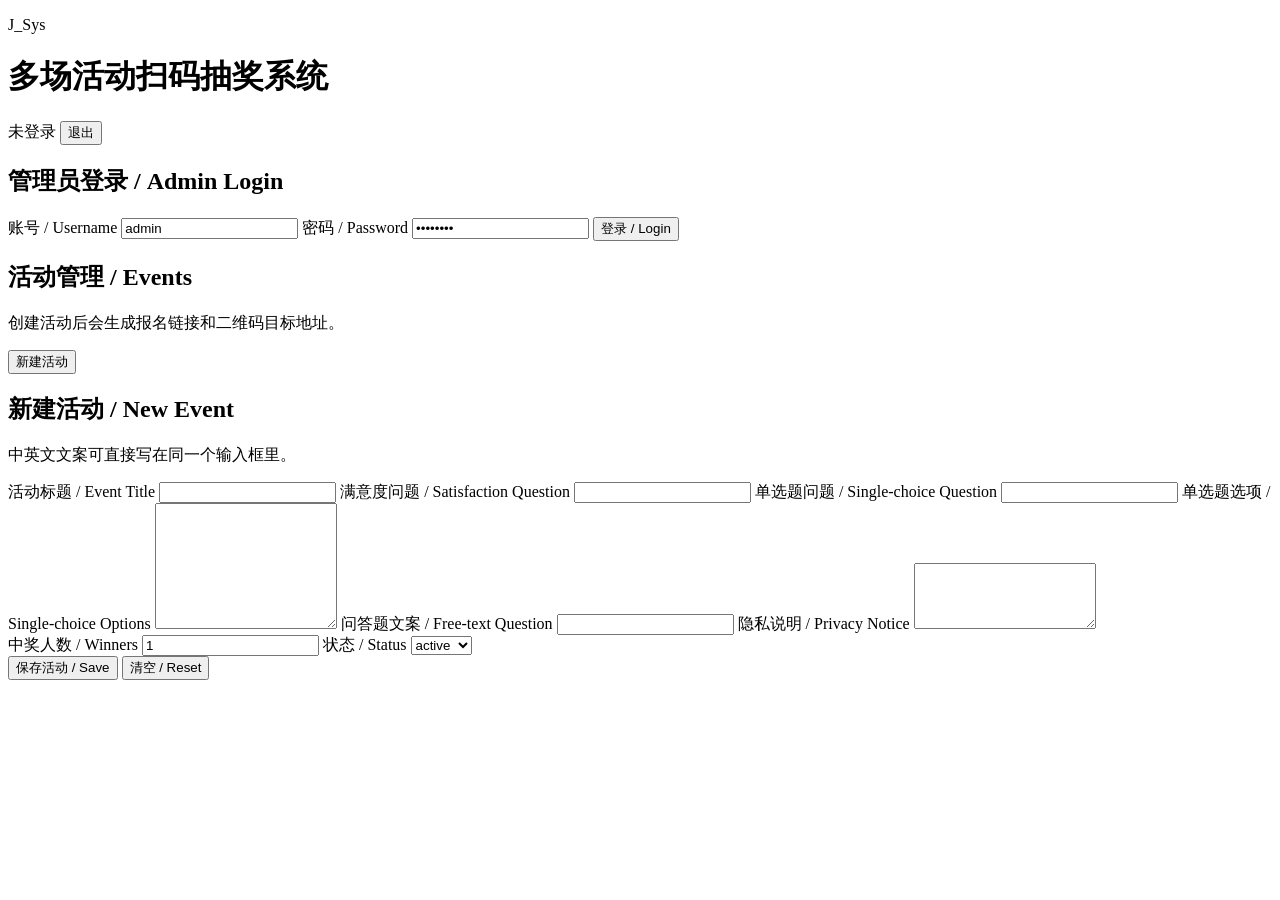
==== frontend/public/index.html @ 700e4979 "Initial lucky draw system" ====
<!doctype html>
<html lang="zh-CN">
  <head>
    <meta charset="utf-8" />
    <meta name="viewport" content="width=device-width, initial-scale=1" />
    <title>J_Sys Lucky Draw</title>
    <link rel="stylesheet" href="/styles.css" />
  </head>
  <body>
    <main class="app-shell">
      <header class="topbar">
        <div>
          <p class="eyebrow">J_Sys</p>
          <h1>多场活动扫码抽奖系统</h1>
        </div>
        <div class="topbar-actions hidden">
          <span id="sessionLabel" class="session-label">未登录</span>
          <button id="logoutButton" class="secondary hidden" type="button">退出</button>
        </div>
      </header>

      <section id="joinView" class="panel narrow hidden"></section>
      <section id="resultView" class="panel narrow hidden"></section>
      <section id="screenView" class="screen-view hidden"></section>

      <section id="loginView" class="panel narrow hidden">
        <h2>管理员登录 / Admin Login</h2>
        <form id="loginForm" class="form-grid">
          <label>
            账号 / Username
            <input name="username" autocomplete="username" value="admin" required />
          </label>
          <label>
            密码 / Password
            <input name="password" type="password" autocomplete="current-password" value="admin123" required />
          </label>
          <button type="submit">登录 / Login</button>
        </form>
        <p id="loginMessage" class="message"></p>
      </section>

      <section id="adminView" class="hidden">
        <div class="layout">
          <section class="panel list-panel">
            <div class="section-head">
              <div>
                <h2>活动管理 / Events</h2>
                <p>创建活动后会生成报名链接和二维码目标地址。</p>
              </div>
              <button id="newEventButton" type="button">新建活动</button>
            </div>
            <div id="eventList" class="event-list"></div>
          </section>

          <section class="panel form-panel">
            <div class="section-head">
              <div>
                <h2 id="formTitle">新建活动 / New Event</h2>
                <p>中英文文案可直接写在同一个输入框里。</p>
              </div>
            </div>

            <form id="eventForm" class="form-grid">
              <input type="hidden" name="id" />
              <label>
                活动标题 / Event Title
                <input name="title" required />
              </label>
              <label>
                满意度问题 / Satisfaction Question
                <input name="satisfactionQuestion" required />
              </label>
              <label>
                单选题问题 / Single-choice Question
                <input name="topicQuestion" required />
              </label>
              <label>
                单选题选项 / Single-choice Options
                <textarea name="topicOptions" rows="8" required></textarea>
              </label>
              <label>
                问答题文案 / Free-text Question
                <input name="freeTextQuestion" required />
              </label>
              <label>
                隐私说明 / Privacy Notice
                <textarea name="privacyNotice" rows="4" required></textarea>
              </label>
              <div class="split">
                <label>
                  中奖人数 / Winners
                  <input name="winningCount" type="number" min="1" value="1" required />
                </label>
                <label>
                  状态 / Status
                  <select name="status">
                    <option value="active">active</option>
                    <option value="draft">draft</option>
                    <option value="closed">closed</option>
                  </select>
                </label>
              </div>
              <div class="form-actions">
                <button type="submit">保存活动 / Save</button>
                <button id="resetFormButton" class="secondary" type="button">清空 / Reset</button>
              </div>
            </form>
            <p id="eventMessage" class="message"></p>
          </section>
        </div>
      </section>
    </main>

    <script src="/main.js"></script>
  </body>
</html>
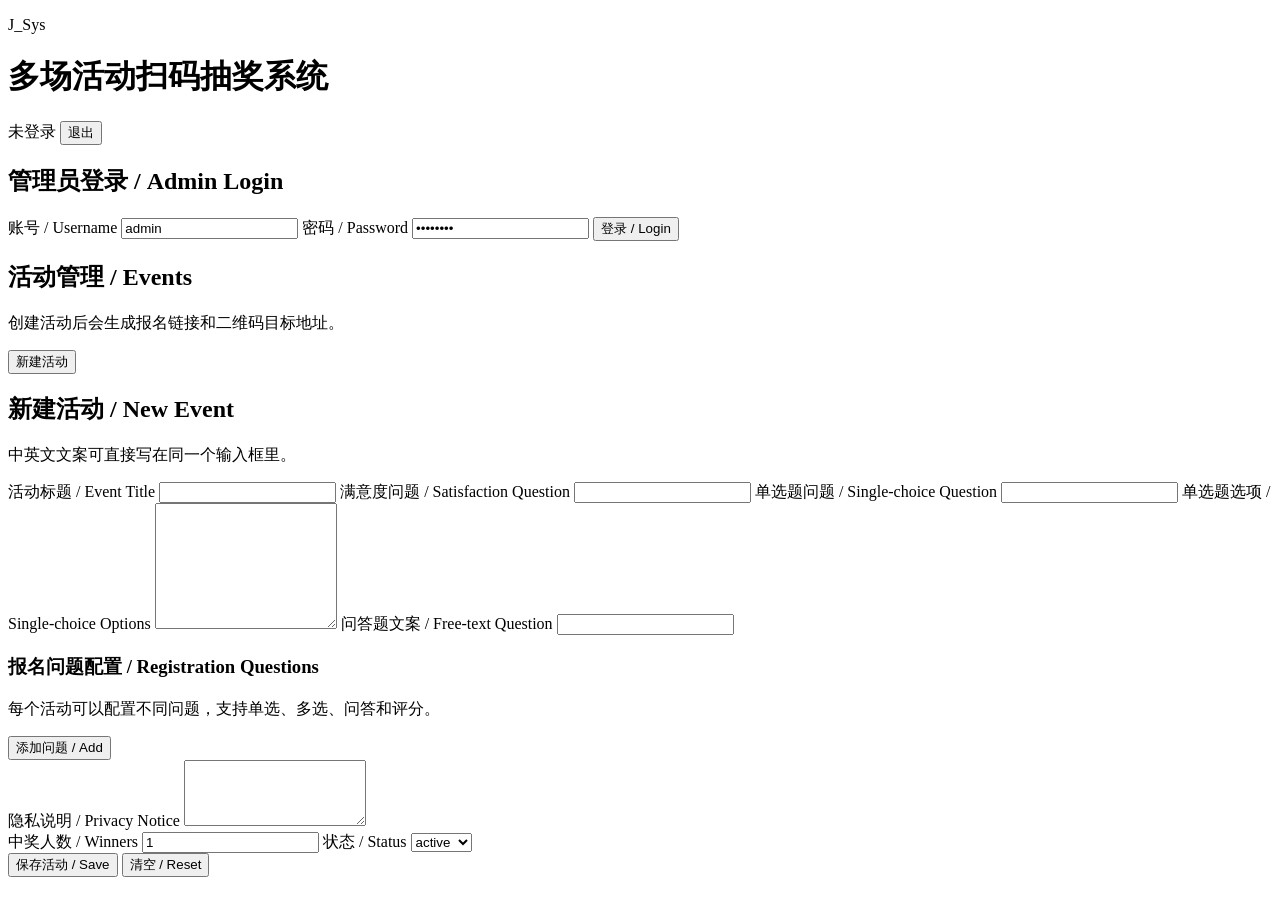
==== commit 9502c78b: "Add dynamic registration form configuration" ====
--- a/frontend/public/index.html
+++ b/frontend/public/index.html
@@ -62,6 +62,7 @@
 
             <form id="eventForm" class="form-grid">
               <input type="hidden" name="id" />
+              <input type="hidden" name="questionsConfig" />
               <label>
                 活动标题 / Event Title
                 <input name="title" required />
@@ -82,6 +83,16 @@
                 问答题文案 / Free-text Question
                 <input name="freeTextQuestion" required />
               </label>
+              <section class="question-builder">
+                <div class="builder-head">
+                  <div>
+                    <h3>报名问题配置 / Registration Questions</h3>
+                    <p>每个活动可以配置不同问题，支持单选、多选、问答和评分。</p>
+                  </div>
+                  <button id="addQuestionButton" type="button" class="secondary">添加问题 / Add</button>
+                </div>
+                <div id="questionList" class="question-list"></div>
+              </section>
               <label>
                 隐私说明 / Privacy Notice
                 <textarea name="privacyNotice" rows="4" required></textarea>
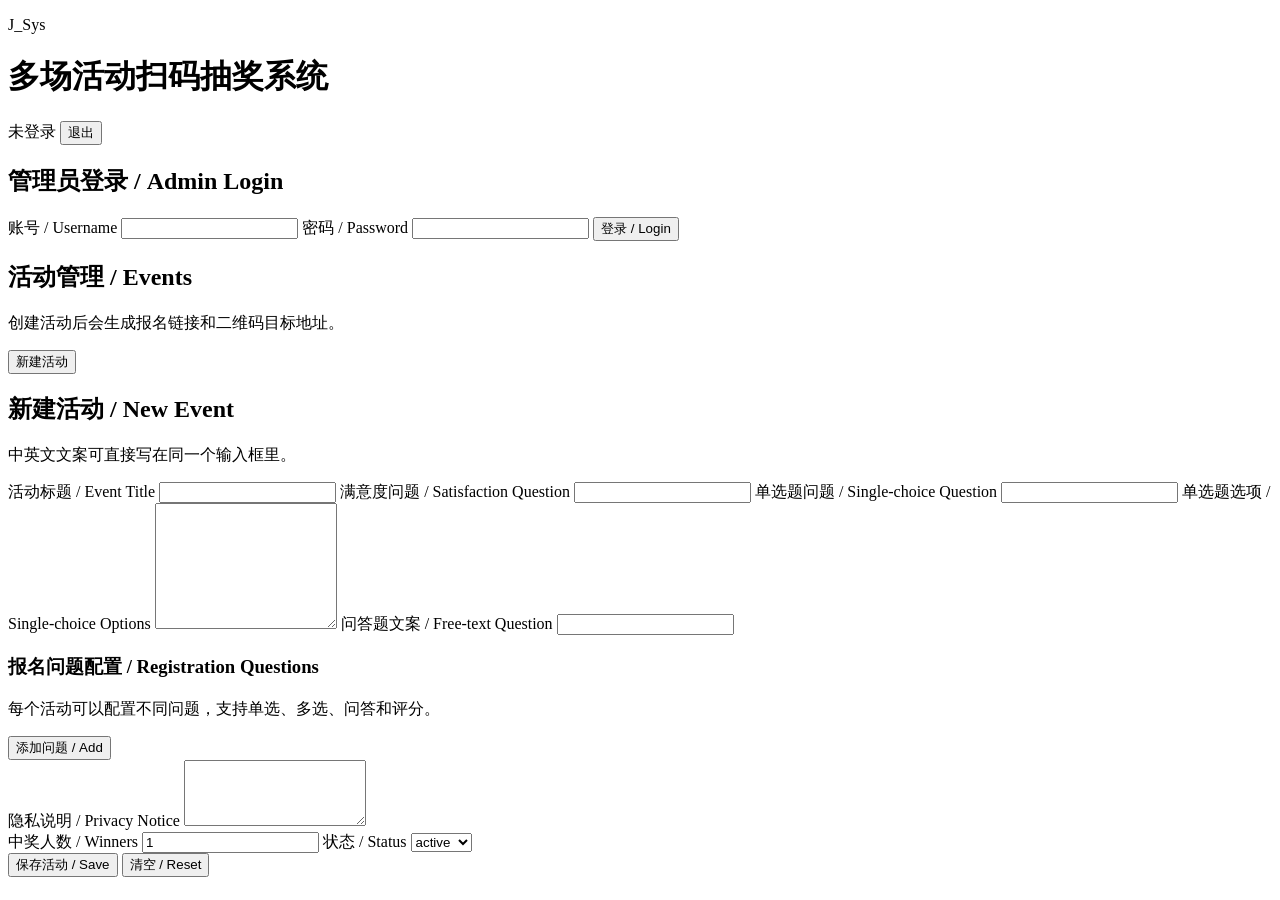
==== commit bb2e9805: "Remove login credential prefill" ====
--- a/frontend/public/index.html
+++ b/frontend/public/index.html
@@ -28,11 +28,11 @@
         <form id="loginForm" class="form-grid">
           <label>
             账号 / Username
-            <input name="username" autocomplete="username" value="admin" required />
+            <input name="username" autocomplete="username" required />
           </label>
           <label>
             密码 / Password
-            <input name="password" type="password" autocomplete="current-password" value="admin123" required />
+            <input name="password" type="password" autocomplete="current-password" required />
           </label>
           <button type="submit">登录 / Login</button>
         </form>
@@ -122,6 +122,7 @@
       </section>
     </main>
 
+    <script src="/locale.js"></script>
     <script src="/main.js"></script>
   </body>
 </html>
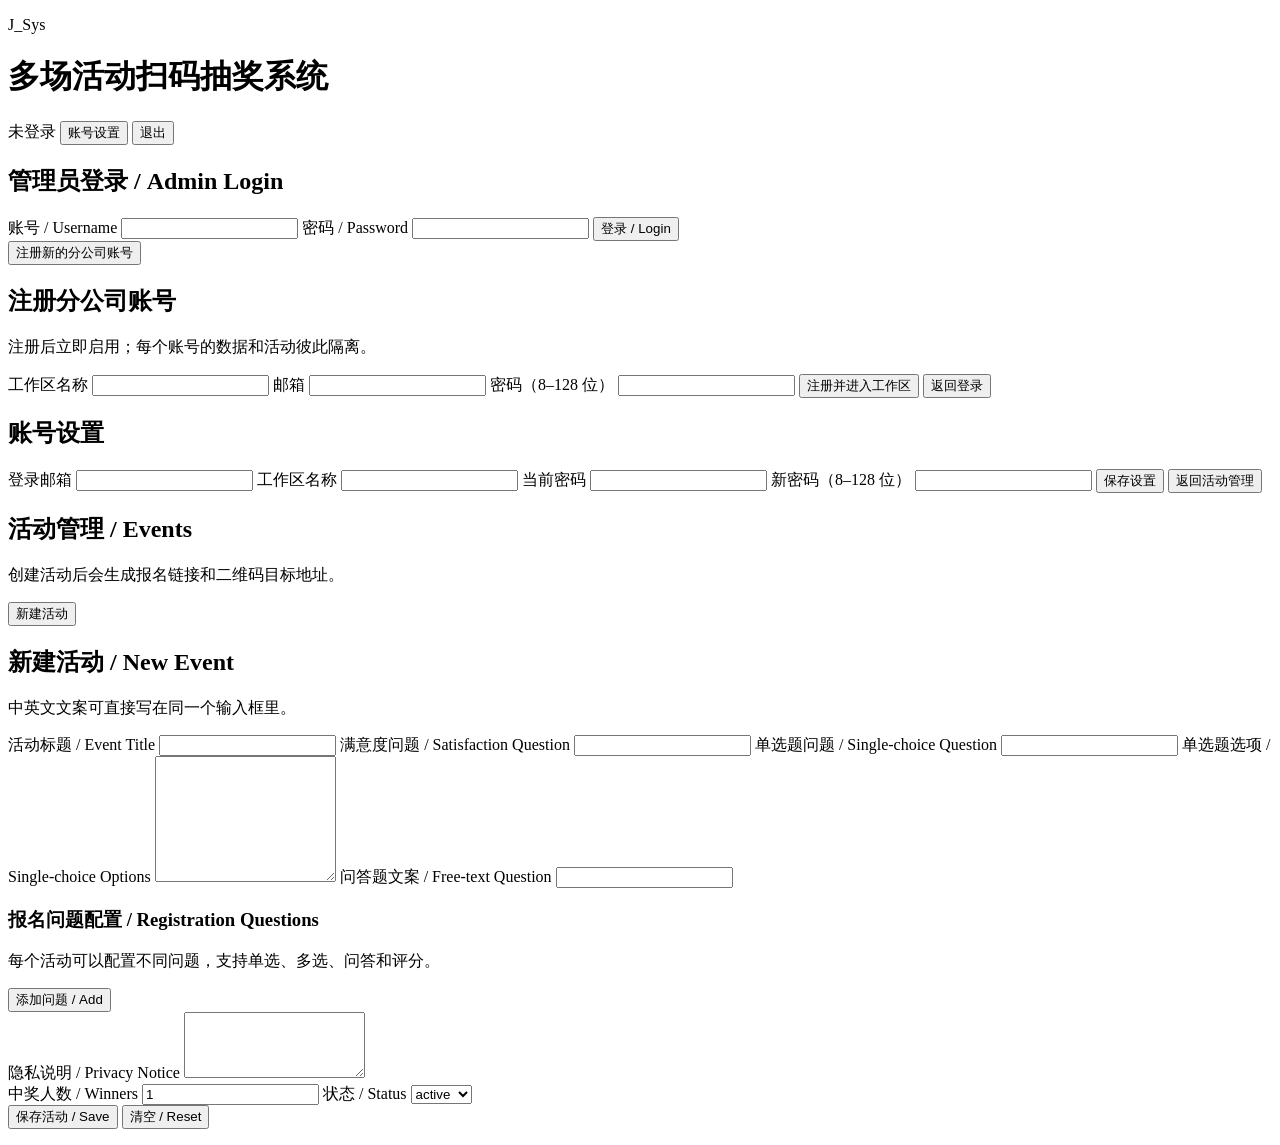
==== commit 5a760485: "feat: add branch account registration and isolation" ====
--- a/frontend/public/index.html
+++ b/frontend/public/index.html
@@ -15,6 +15,7 @@
         </div>
         <div class="topbar-actions hidden">
           <span id="sessionLabel" class="session-label">未登录</span>
+          <button id="settingsButton" class="secondary hidden" type="button">账号设置</button>
           <button id="logoutButton" class="secondary hidden" type="button">退出</button>
         </div>
       </header>
@@ -24,10 +25,10 @@
       <section id="screenView" class="screen-view hidden"></section>
 
       <section id="loginView" class="panel narrow hidden">
-        <h2>管理员登录 / Admin Login</h2>
+        <h2 id="loginTitle">管理员登录 / Admin Login</h2>
         <form id="loginForm" class="form-grid">
           <label>
-            账号 / Username
+            <span id="loginIdentityLabel">账号 / Username</span>
             <input name="username" autocomplete="username" required />
           </label>
           <label>
@@ -36,7 +37,55 @@
           </label>
           <button type="submit">登录 / Login</button>
         </form>
+        <button id="showRegisterButton" class="secondary hidden" type="button">注册新的分公司账号</button>
         <p id="loginMessage" class="message"></p>
+      </section>
+
+      <section id="registerView" class="panel narrow hidden">
+        <h2>注册分公司账号</h2>
+        <p>注册后立即启用；每个账号的数据和活动彼此隔离。</p>
+        <form id="registerForm" class="form-grid">
+          <label>
+            工作区名称
+            <input name="workspaceName" maxlength="100" required />
+          </label>
+          <label>
+            邮箱
+            <input name="email" type="email" autocomplete="email" required />
+          </label>
+          <label>
+            密码（8–128 位）
+            <input name="password" type="password" minlength="8" maxlength="128" autocomplete="new-password" required />
+          </label>
+          <button type="submit">注册并进入工作区</button>
+          <button id="backToLoginButton" class="secondary" type="button">返回登录</button>
+        </form>
+        <p id="registerMessage" class="message"></p>
+      </section>
+
+      <section id="settingsView" class="panel narrow hidden">
+        <h2>账号设置</h2>
+        <form id="settingsForm" class="form-grid">
+          <label>
+            登录邮箱
+            <input id="settingsEmail" name="email" readonly />
+          </label>
+          <label>
+            工作区名称
+            <input id="settingsWorkspaceName" name="workspaceName" maxlength="100" required />
+          </label>
+          <label>
+            当前密码
+            <input name="currentPassword" type="password" autocomplete="current-password" required />
+          </label>
+          <label>
+            新密码（8–128 位）
+            <input name="newPassword" type="password" minlength="8" maxlength="128" autocomplete="new-password" required />
+          </label>
+          <button type="submit">保存设置</button>
+          <button id="backToAdminButton" class="secondary" type="button">返回活动管理</button>
+        </form>
+        <p id="settingsMessage" class="message"></p>
       </section>
 
       <section id="adminView" class="hidden">
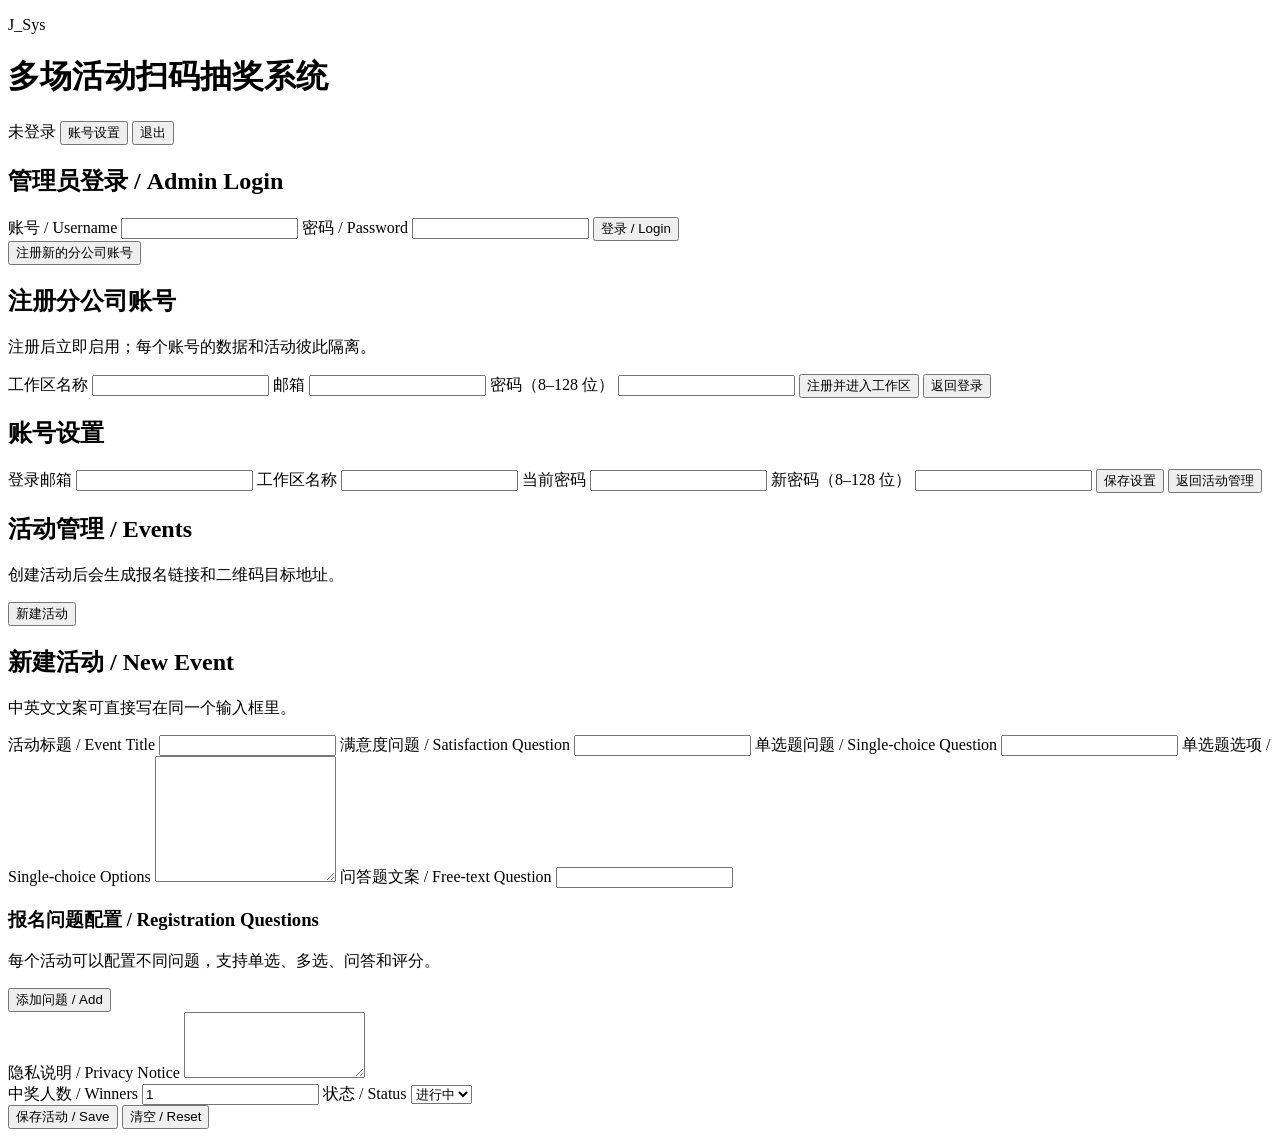
==== commit 3166e42a: "fix: keep Chinese interface copy consistent" ====
--- a/frontend/public/index.html
+++ b/frontend/public/index.html
@@ -154,9 +154,9 @@
                 <label>
                   状态 / Status
                   <select name="status">
-                    <option value="active">active</option>
-                    <option value="draft">draft</option>
-                    <option value="closed">closed</option>
+                    <option value="active" data-locale-zh="进行中" data-locale-en="Active">进行中</option>
+                    <option value="draft" data-locale-zh="草稿" data-locale-en="Draft">草稿</option>
+                    <option value="closed" data-locale-zh="已结束" data-locale-en="Closed">已结束</option>
                   </select>
                 </label>
               </div>
